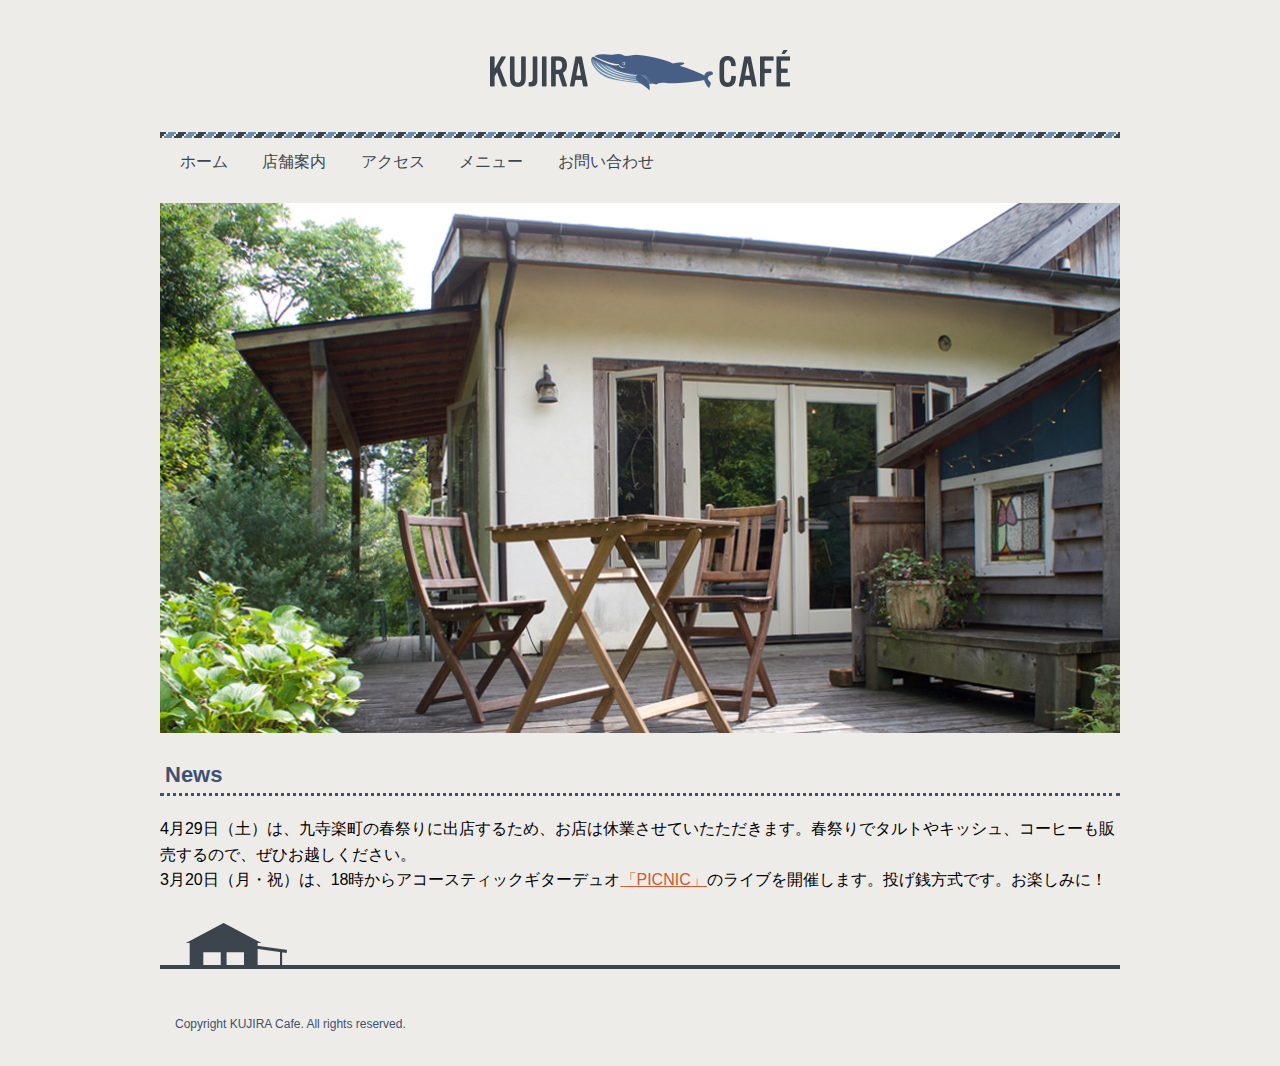
==== cafe/index.html @ 2ccd8c4e "初回コミット" ====
<!DOCTYPE html>
<html>
 <head>
        <meta carset="UTF-8">
        <meta name="viewport" content="width=device-width, initial-scale=1">
        <title>KUJIRA　Cafeへようこそ</title>
        <link rel="stylesheet" href="CSS/style.css">
 </head>
 <body>
   <div class="wrapper">
     <!-- ヘッダー -->
     <header>
         <h1 class="logo"><a href="index.html"><img src="images/logo.png" alt="KUJIRA Cafe"></a></h1>
            <nav class="nav">
                <ul>
                    <li><a href="index.html">ホーム</a></li>
                    <li><a href="about.html">店舗案内</a></li>
                    <li><a href="access.html">アクセス</a></li>
                    <li><a href="menu.html">メニュー</a></li>
                    <li><a href="contact.html">お問い合わせ</a></li>
                </ul>
            </nav>
        </header>
        <!-- ヘッダーここまで -->
        <!-- メイン -->
            <div class="keyvisual">
                <img src="images/keyvisual.jpg" alt="">
            </div>
        <main>
          <h2 id="news">News</h2>
              <p class="news-item">4月29日（土）は、九寺楽町の春祭りに出店するため、お店は休業させていたただきます。春祭りでタルトやキッシュ、コーヒーも販売するので、ぜひお越しください。</p>
              <p class="news-item">3月20日（月・祝）は、18時からアコースティックギターデュオ<a href="http://www.sbcr.jp" target="blank">「PICNIC」</a>のライブを開催します。投げ銭方式です。お楽しみに！</p>
        </main>
        <!-- メインここまで -->
        <!-- フッター -->
        <footer class="footer">
              <p>Copyright KUJIRA Cafe. All rights reserved.</p>
        </footer>
        <!-- フッターここまで -->
    </div>
  </body>
</html>
---- cafe/CSS/style.css ----
@charset "UTF-8";

/* すべてのWebページに適用される */
html {
  font-family: sans-serif;
}
html * {
  box-sizing: border-box;
}
body {
  margin: 0 0 0 0;
  background-color: #eeece9;
}
.wrapper{
  margin: 0 auto 0 auto;
  max-width: 960px;
}
h2 {
  color: #3f5170;
  font-size: 22px;
  border-bottom: 3px dotted #3f5170;
  margin-top: 20px;
  margin-right: 0px;
  margin-bottom: 20px;
  margin-left: 0px;
  padding-top: 5px;
  padding-right: 5px;
  padding-bottom: 5px;
  padding-left: 5px;
}
p{
  line-height: 1.6;
}
a:link{
  color: #d25833;
}
a:keyvisual{
  color: #d25833;
}
a:hover{
  color: #e3937a;
}
a:active{
  color: #ff6a3b;
}
img{
  max-width: 100%;
  height: auto;
}

/* すべてのページに適用　-　ヘッダー　- */
.logo{
  margin: 50px 0 40px 0;
  line-height: 0;
  text-align: center;
}
.nav li{
  display: inline;
  list-style: none;
  padding-right: 30px;
}
.nav ul{
  margin: 0 0 0 0;
  padding: 20px 10px 15px 20px;
  background-image: url(../images/menu-bg.png);
  background-repeat: repeat-x;
}
.nav a:link{
  color: #3c454d;
  text-decoration: none;
}
.nav a:keyvisual{
  color: #3c454d;
  text-decoration: none;
}
.nav a:hover{
  color: #7b8dac;
  text-decoration: none;
}
.nav a:active{
  color: #5a9bc0;
  text-decoration: none;
}

/* すべてのページに適用　-　フッター　- */
.footer{
  background-image: url(../images/footer-bg.png);
  background-repeat: no-repeat;
  margin-top: 30px;
  padding: 80px 15px 20px 15px;
  font-size: 12px;
  color: #3f5170;
}

/* 個別のスタイル */
/* index.html */
.keyvisual{
  margin: 15px 0 0 0;
}
.news-item{
  margin: 0;
}

/* about.html */
.shop-photo{
  float: left;
  padding: 0 lem lem 0;
}
.clear{
  clear: both;
}
/* テーブル */
.info{
  border-collapse: collapse;
}
.info th, .info td{
  padding: 8px;
  border: 1px solid #bec2c7;
  text-align: left;
}
.info th{
  background-color: #dde2ea;
  width: 90px;
  color: #3f5170;
  vertical-align: top;
}
/* menu.html */
.menu-item{
  display: flex;
  border-bottom: 1px dashed #bec2c7;
  padding: 20px 8px
}
.menu-photo{
  margin-right: 16px;
  flex: 1 1 auto;
}
.menu-text{
  flex: 0 0 336px;
}
/* access.html */
.map{
  text-align: center;
}

/* contact.html */
form div{
  padding: 12px;
  border-bottom: 1px dashed #bec2c7;
}
select{
  width: 30em;
}
input [name="subject"]{
  width: 30em;
}
textarea{
  width: 30em;
  height: 6em;
}
input[type="submit"]{
  margin: 20px 0;
  width: 30em;
}
/* スマートフォン向けCSS */
@media (max-width: 767px) {
  .wrapper{
    margin: 0 8px;
  }
  .logo{
    margin: 30px 0;
  }
  .logo img{
    width: 200px;
  }
  .nav{
    background-color: #dfddda;
  }
  .nav li{
    display: block;
  }

  /* menu.html -横並び解除 */
  .menu-item{
    display: block;
  }
  .menu-photo{
    margin-right: 0;
    width: 100%;
  }
  .menu-text{
    width: 100%;
  }

  /* about.html - 画像のパディングを調整 */
  .shop-photo {
    padding-right: 0;
  }

  /* contact.html -フォーム- */
  select{
    width: 100%;
  }
  input [name="subject"]{
    width: 100%;
  }
  textarea{
    width: 100%;
  }
  input[type="submit"]{
    margin: 20px 0;
    width: 100%;
  }
}
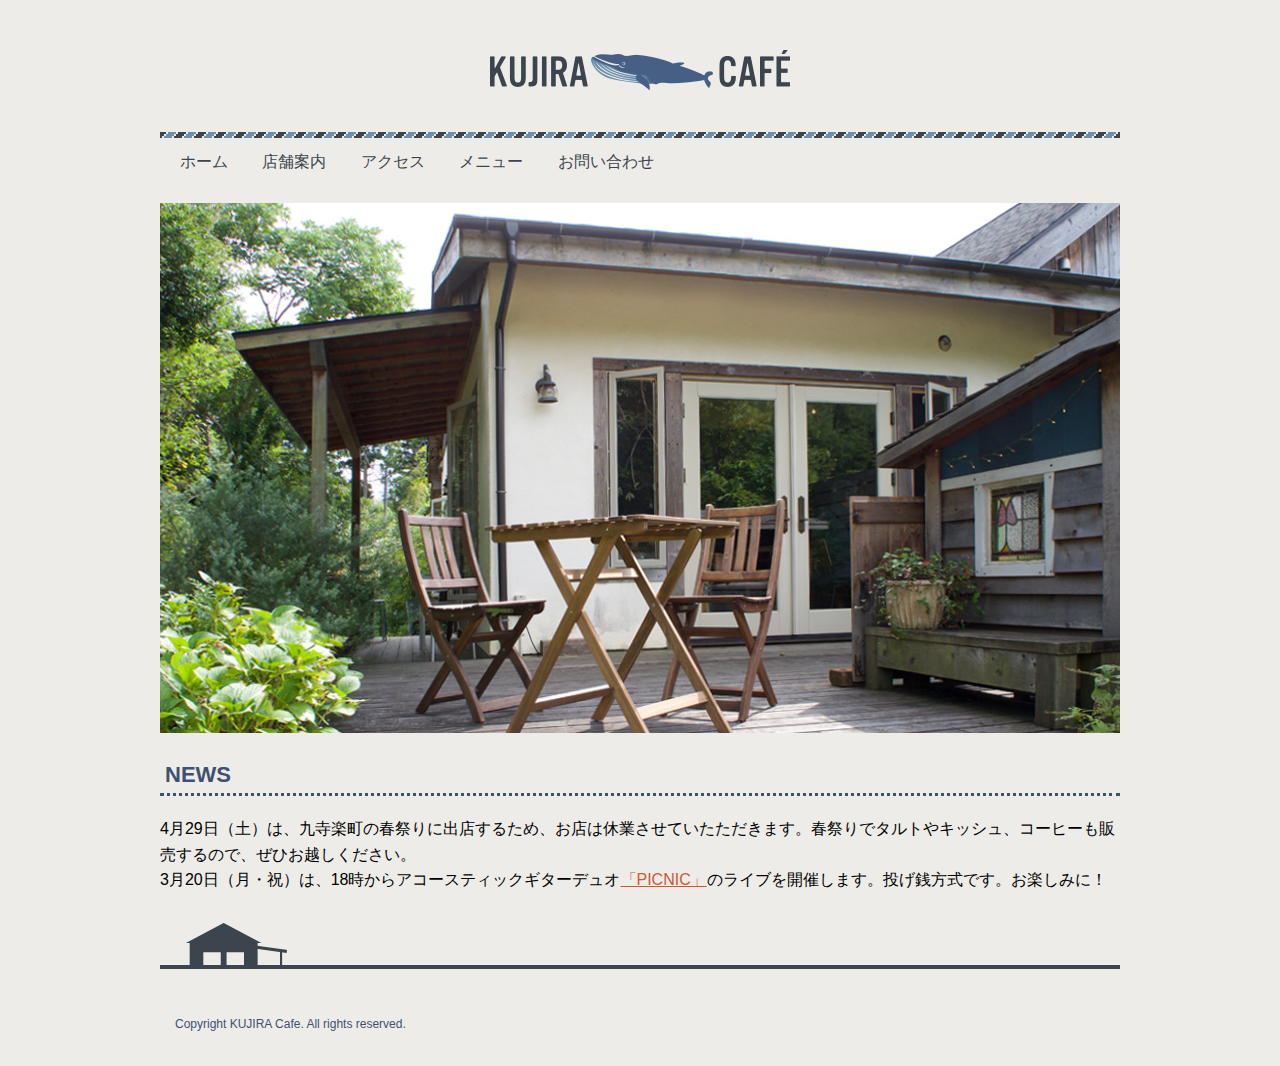
==== commit 97c62d36: "テスト2" ====
--- a/cafe/index.html
+++ b/cafe/index.html
@@ -1,10 +1,10 @@
 <!DOCTYPE html>
 <html>
  <head>
-        <meta carset="UTF-8">
-        <meta name="viewport" content="width=device-width, initial-scale=1">
-        <title>KUJIRA　Cafeへようこそ</title>
-        <link rel="stylesheet" href="CSS/style.css">
+    <meta carset="UTF-8">
+    <meta name="viewport" content="width=device-width, initial-scale=1">
+    <title>KUJIRA Cafeへようこそ</title>
+    <link rel="stylesheet" href="CSS/style.css">
  </head>
  <body>
    <div class="wrapper">
@@ -27,7 +27,7 @@
                 <img src="images/keyvisual.jpg" alt="">
             </div>
         <main>
-          <h2 id="news">News</h2>
+          <h2 id="news">NEWS</h2>
               <p class="news-item">4月29日（土）は、九寺楽町の春祭りに出店するため、お店は休業させていたただきます。春祭りでタルトやキッシュ、コーヒーも販売するので、ぜひお越しください。</p>
               <p class="news-item">3月20日（月・祝）は、18時からアコースティックギターデュオ<a href="http://www.sbcr.jp" target="blank">「PICNIC」</a>のライブを開催します。投げ銭方式です。お楽しみに！</p>
         </main>
--- a/cafe/CSS/style.css
+++ b/cafe/CSS/style.css
@@ -1,5 +1,4 @@
 @charset "UTF-8";
-
 /* すべてのWebページに適用される */
 html {
   font-family: sans-serif;
@@ -48,7 +47,7 @@
   height: auto;
 }
 
-/* すべてのページに適用　-　ヘッダー　- */
+/* すべてのページに適用 -ヘッダー */
 .logo{
   margin: 50px 0 40px 0;
   line-height: 0;
